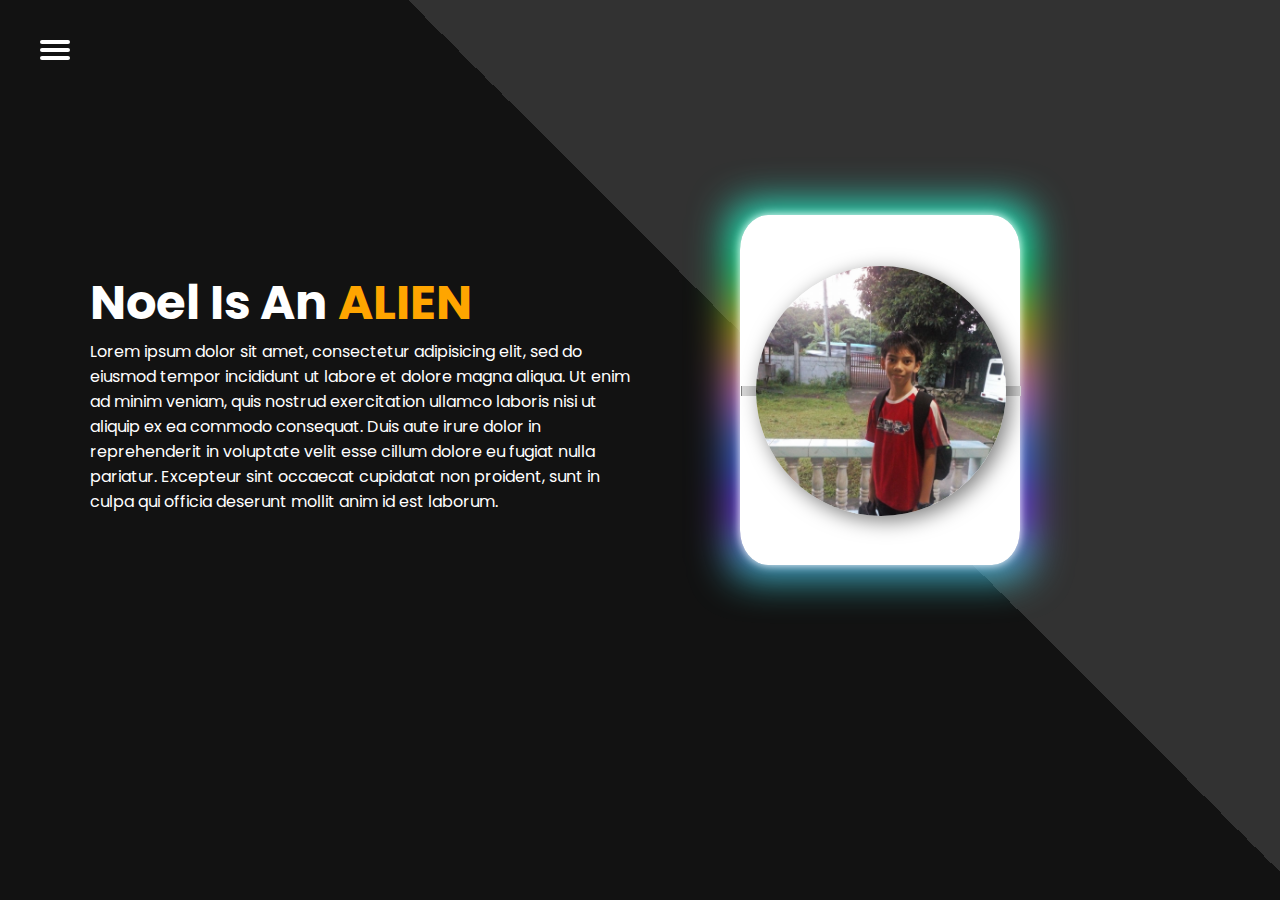
==== index.html @ 5c7a5a04 "Rename noelindex.html to index.html" ====
<!DOCTYPE html>
<html>
<head>
	<title>Noel Conspiracy Theory | Home</title>
	<link rel="stylesheet" type="text/css" href="main.css">
</head>
<body>
<section>
	<header>
		<div class="barBx">
			<div class="bar"></div>
			<div class="bar"></div>
			<div class="bar"></div>
		</div>
	</header>
	<div class="contentBx">
		<div class="textBx">
			<h1>Noel Is An <span>Alien</span></h1>
			<p> Lorem ipsum dolor sit amet, consectetur adipisicing elit, sed do eiusmod
			tempor incididunt ut labore et dolore magna aliqua. Ut enim ad minim veniam,
			quis nostrud exercitation ullamco laboris nisi ut aliquip ex ea commodo
			consequat. Duis aute irure dolor in reprehenderit in voluptate velit esse
			cillum dolore eu fugiat nulla pariatur. Excepteur sint occaecat cupidatat non
			proident, sunt in culpa qui officia deserunt mollit anim id est laborum.</p>
		</div>
		<div class="cardBx">
			<div class="card">
				<div class="line"></div>
				<div class="img"></div>
			</div>
		</div>
	</div>
</section>
</body>
</html>
---- main.css ----
@import url('https://fonts.googleapis.com/css?family=Poppins:200,300,400,500,600,700,800,900&display=swap');

*{
	font-family: 'Poppins', sans-serif;
	margin: 0;
	padding: 0;
	box-sizing: border-box;
}

section{
	background: linear-gradient(45deg, #121212 60%, #323232 50%);
	display: flex;
	position: relative;
	width: 100%;
	height: 100vh;
	flex-wrap: wrap;
}

section header{
	position: absolute;
	display: flex;
	justify-content: flex-start;
	align-items: center;
	width: 100%;
	flex-wrap: wrap;
	height: 10vh;
	padding: 40px;
}

section header .barBx{
	display: flex;
	flex-direction: column;
	justify-content: space-between;
	align-items: center;
	height: 20px;
	width: 30px;
}

section header .barBx .bar{
	width: 100%;
	height: 4px;
	background-color: #fff;
	border-radius: 5px;
}

section .contentBx{
	position: relative;
	display: flex;
	justify-content: center;
	align-items: center;
	padding: 90px;
	transform: translateY(-60px);
}

section .contentBx .textBx{
	width: 50%;
	color: white;
}

section .contentBx .textBx h1{
	font-size: 3em;
}

section .contentBx .textBx h1 span{
	color: orange;
	text-transform: uppercase;
}

section .contentBx .cardBx{
	width: 50%;
	padding: 100px;
}

section .contentBx .cardBx .card{
	position: relative;
	display: flex;
	justify-content: center;
	align-items: center;
	width:  80%;
	height: 350px;
	background: linear-gradient(to bottom, rgba(255, 255, 255, 1), rgba(255, 255, 255, 1));
	border-radius: 10%;
	border-left: 1px solid rgba(255, 255, 255, 0.7);
	border-top: 1px solid rgba(255, 255, 255, 0.7);
	box-shadow: inset 0px 0px 30px white;
	box-shadow: 0px 0px 10px white;	

}

section .contentBx .cardBx .card div{
	background-image: url(noel.jpg);
	width: 250px;
	height: 250px;
	border-radius: 50%;
	background-size: cover;
	box-shadow: 5px 5px 20px rgba(0,0,0,0.5);
	z-index: +1;
}

section .contentBx .cardBx .card .line{
	position: absolute;
	top: 50%;
	left: 50%;
	transform: translate(-50%, -50%);
	width: 100%;
	height: 10px;
	background: black;
	border-radius: 0;
	box-shadow: inset 0px 0px 30px rgba(255, 255, 255, 1);
}

section .contentBx .cardBx .card:before{
	position: absolute;
	z-index: -1;
 	content: '';
 	top: -10px;
 	left: -10px;
 	bottom: -10px;
 	right: -10px;
 	filter: blur(20px);
 	border-radius: 20px;
 	background-size: 1000px 1000px;
 	background: linear-gradient(180deg, #36FFE8, #00FF9E, #E4C700, #FC83FF, #2F85FF, #8D2DFE, #36FFE8);
 	animation: rainbow 6s linear alternate infinite;
}

@keyframes rainbow{
	0%{
		background-position: 0px 0px;
	}
	100%{
		background-position: 1000px 1000px;
	}
}
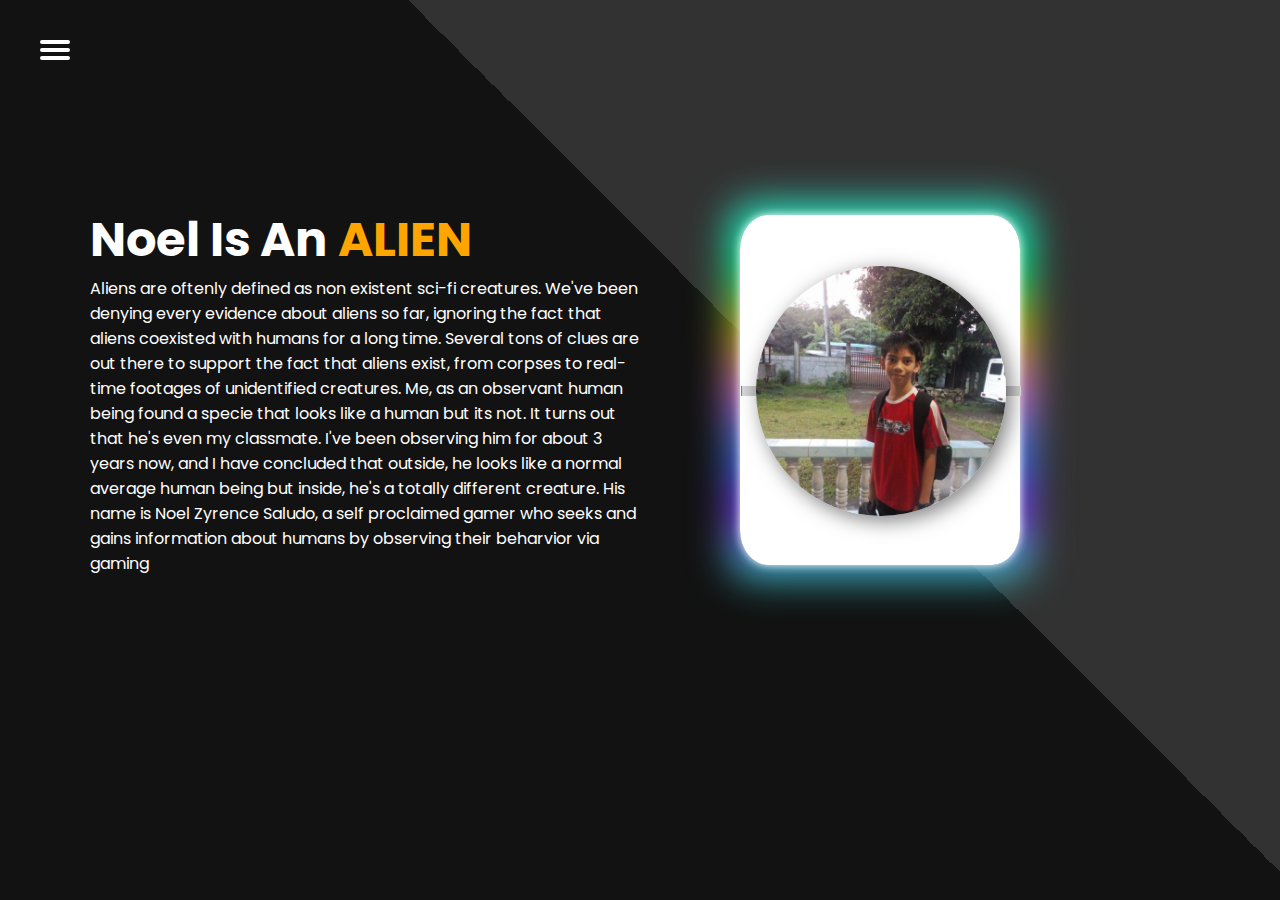
==== commit 387a876a: "Update index.html" ====
--- a/index.html
+++ b/index.html
@@ -14,14 +14,10 @@
 		</div>
 	</header>
 	<div class="contentBx">
+		<div class="mainline"></div>
 		<div class="textBx">
 			<h1>Noel Is An <span>Alien</span></h1>
-			<p> Lorem ipsum dolor sit amet, consectetur adipisicing elit, sed do eiusmod
-			tempor incididunt ut labore et dolore magna aliqua. Ut enim ad minim veniam,
-			quis nostrud exercitation ullamco laboris nisi ut aliquip ex ea commodo
-			consequat. Duis aute irure dolor in reprehenderit in voluptate velit esse
-			cillum dolore eu fugiat nulla pariatur. Excepteur sint occaecat cupidatat non
-			proident, sunt in culpa qui officia deserunt mollit anim id est laborum.</p>
+			<p>Aliens are oftenly defined as non existent sci-fi creatures. We've been denying every evidence about aliens so far, ignoring the fact that aliens coexisted with humans for a long time. Several tons of clues are out there to support the fact that aliens exist, from corpses to real-time footages of unidentified creatures. Me, as an observant human being found a specie that looks like a human but its not. It turns out that he's even my classmate. I've been observing him for about 3 years now, and I have concluded that outside, he looks like a normal average human being but inside, he's a totally different creature. His name is Noel Zyrence Saludo, a self proclaimed gamer who seeks and gains information about humans by observing their beharvior via gaming</p>
 		</div>
 		<div class="cardBx">
 			<div class="card">
